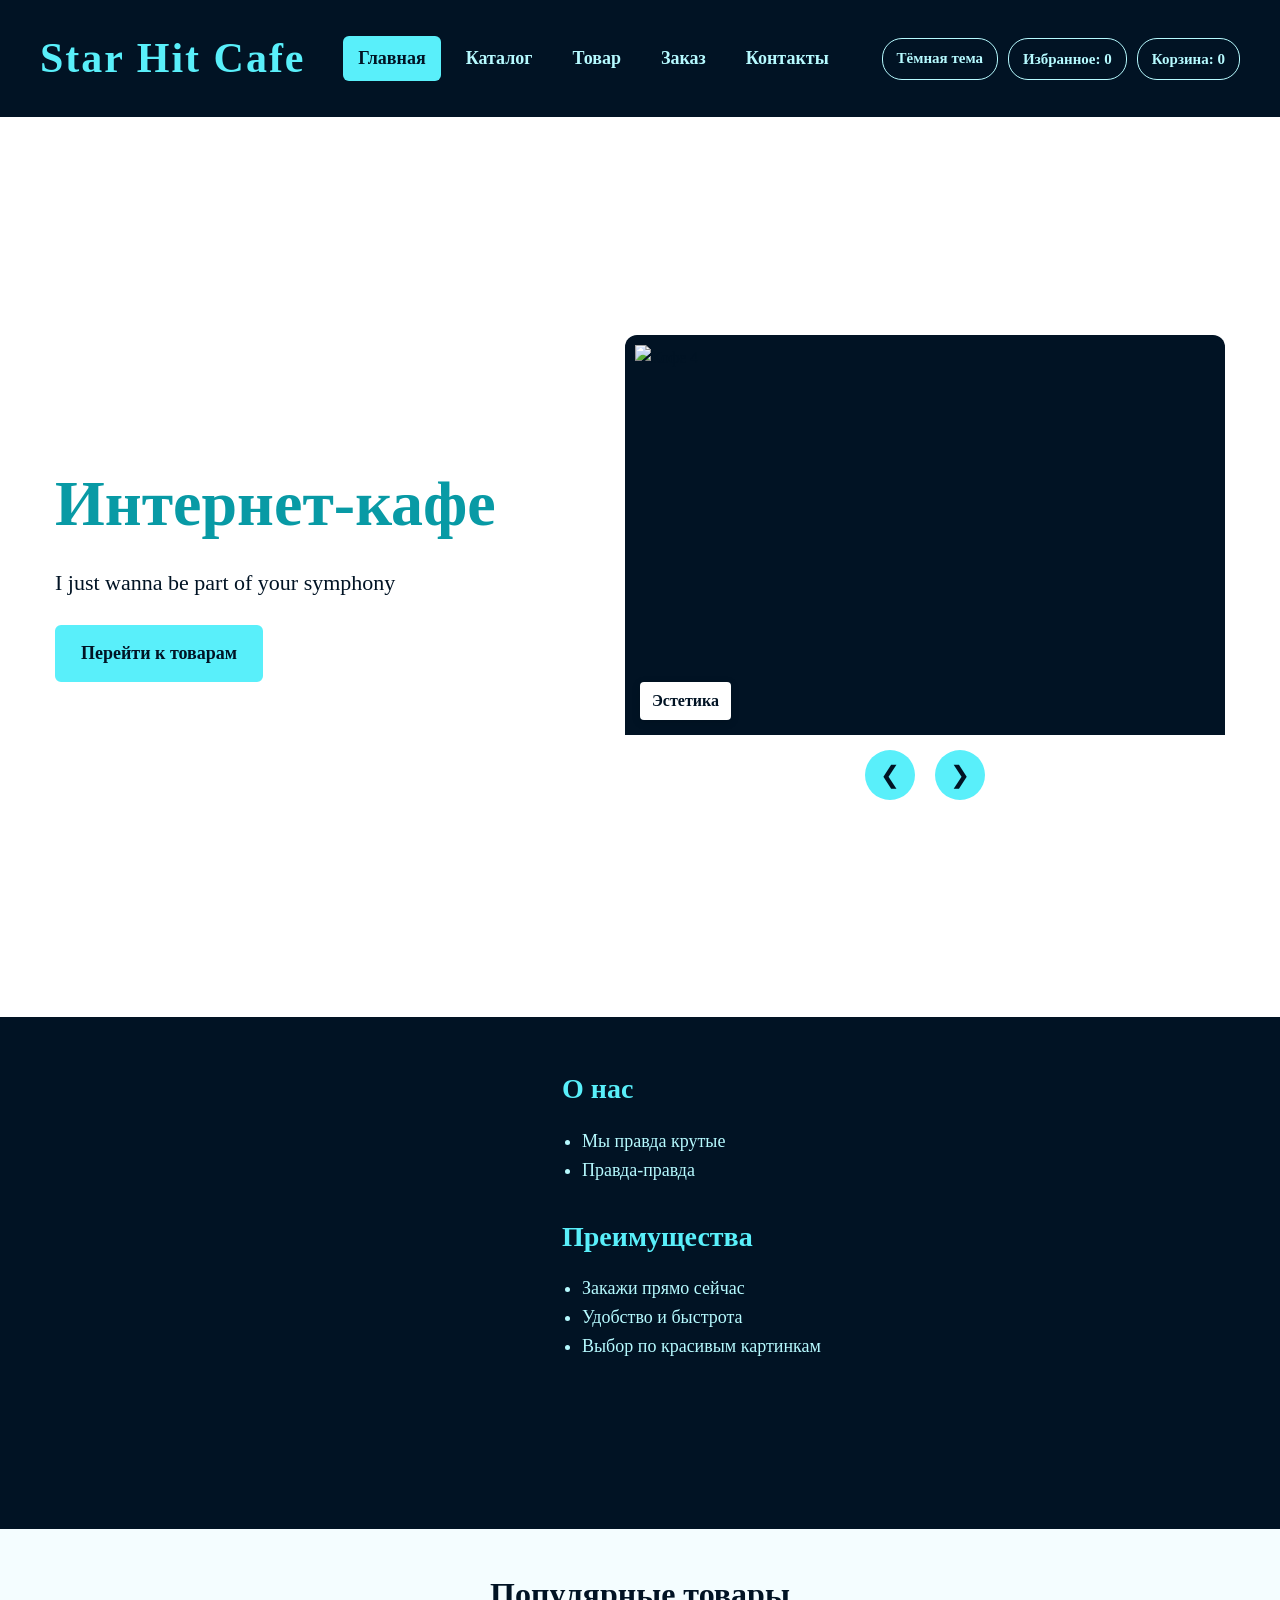
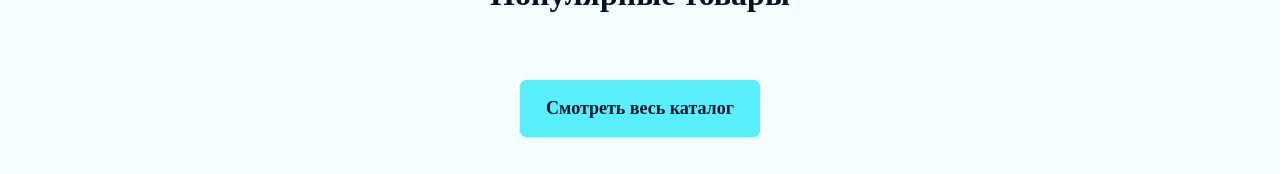
==== index.html @ 3f53603c "feat: ystal" ====
<!doctype html>
<html lang="ru">
<head>
  <meta charset="UTF-8">
  <meta name="viewport" content="width=device-width, initial-scale=1.0">
  <title>Star Hit Cafe — Главная</title>
  <link rel="stylesheet" href="css/style.css">
  <link rel="stylesheet" href="css/responsive.css">
    <script>
    try {
      if (localStorage.getItem('starhit-theme') === 'dark') {
        document.documentElement.setAttribute('data-theme', 'dark');
      }
    } catch {}
  </script>
</head>
<body>
  <a class="skip-link" href="#main">Перейти к основному содержимому</a>

  <header class="site-header">
    <div class="header-inner">
      <a class="logo" href="index.html">Star Hit Cafe</a>
      <nav class="site-nav" aria-label="Основная навигация">
        <button class="menu-toggle" id="menuToggle" aria-label="Открыть меню" aria-expanded="false">☰ Меню</button>
        <ul class="nav-list" id="navList">
          <li><a href="index.html" class="nav-link active">Главная</a></li>
          <li><a href="catalog.html" class="nav-link">Каталог</a></li>
          <li><a href="product.html" class="nav-link">Товар</a></li>
          <li><a href="order.html" class="nav-link">Заказ</a></li>
          <li><a href="contacts.html" class="nav-link">Контакты</a></li>
        </ul>
      </nav>
      <div class="header-actions">
        <button class="header-action" id="themeToggle" type="button" aria-pressed="false">Тёмная тема</button>
        <a class="header-action favorites-counter" href="catalog.html">Избранное: 0</a>
        <a class="header-action cart-counter" href="order.html">Корзина: 0</a>
      </div>
    </div>
  </header>

  <main id="main">
    <section class="hero-section">
      <div class="hero-content">
        <h1 class="hero-title">Интернет-кафе</h1>
        <p class="hero-desc">I just wanna be part of your symphony</p>
        <a class="btn" href="#popular">Перейти к товарам</a>
      </div>

      <div class="carousel-container">
        <div class="carousel">
          <div class="carousel-track" id="carouselTrack">
            <div class="carousel-item">
              <img src="images/cup-steam.jpg" alt="Кофе 4" class="carousel-img">
              <span class="carousel-caption">Эстетика</span>
            </div>
            <div class="carousel-item">
              <img src="images/kitty.jpg" alt="Кофе 5" class="carousel-img">
              <span class="carousel-caption">Забыл</span>
            </div>
            <div class="carousel-item">
              <img src="images/lodi.jpg" alt="Кофе 6" class="carousel-img">
              <span class="carousel-caption">Ну я</span>
            </div>
          </div>
        </div>
        <div class="carousel-controls">
          <button class="carousel-btn" id="prevBtn" aria-label="Предыдущий слайд">&#10094;</button>
          <button class="carousel-btn" id="nextBtn" aria-label="Следующий слайд">&#10095;</button>
        </div>
      </div>
    </section>

    <section class="info-section">
      <div class="info-img-container">
        <picture>
          <source media="(max-width: 767px)" srcset="images/oioi(1).jpg">
          <img src="images/oioi.jpg" alt="Наш кофе" class="info-img">
        </picture>
      </div>
      <div class="info-content">
        <h2>О нас</h2>
        <ul class="info-list">
          <li>Мы правда крутые</li>
          <li>Правда-правда</li>
        </ul>
        <h2>Преимущества</h2>
        <ul class="info-list">
          <li>Закажи прямо сейчас</li>
          <li>Удобство и быстрота</li>
          <li>Выбор по красивым картинкам</li>
        </ul>
      </div>
    </section>

    <section id="popular" class="popular-section">
      <h2>Популярные товары</h2>
      <p class="catalog-empty" data-popular-empty hidden>Товары пока недоступны.</p>
      <div class="products-grid" data-popular-container></div>
      <div class="popular-more">
        <a class="btn" href="catalog.html">Смотреть весь каталог</a>
      </div>
    </section>
  </main>

  <footer class="site-footer">
    <p>&copy; 2026 Учебный проект. Все права защищены.</p>
  </footer>

  <script src="js/data.js" defer></script>
  <script src="js/index.js" defer></script>
  <script src="js/theme.js" defer></script>
  <script src="js/main.js" defer></script>
</body>
</html>
---- css/style.css ----
:root {
  --color-bg: #f4fdff;
  --color-text: #011324;
  --color-primary: #59effa;
  --color-primary-dark: #089aa5;
  --color-surface: #011324;
  --color-border: #b6faff;
  --color-card: #ffffff;
  --color-muted: #4b5b66;
  --color-danger: #c0264b;
  --color-success: #0a7a4a;
  --color-warning: #b45309;
}

html[data-theme="dark"] {
  --color-bg: #071620;
  --color-text: #e6f9fc;
  --color-primary: #2fd3e0;
  --color-primary-dark: #59effa;
  --color-surface: #02121c;
  --color-border: #1d4a55;
  --color-card: #0c2230;
  --color-muted: #9fb6c1;
  --color-danger: #ff6b8b;
  --color-success: #4ade80;
  --color-warning: #fbbf24;
}

* { box-sizing: border-box; margin: 0; padding: 0; }

img { max-width: 100%; height: auto; }

picture { display: block; width: 100%; height: 100%; }

body {
  font-family: 'Garamond', 'Times New Roman', serif;
  background-color: var(--color-bg);
  color: var(--color-text);
  line-height: 1.6;
  display: flex;
  flex-direction: column;
  min-height: 100vh;
  cursor: url('../images/cursor-normal.png'), auto;
  transition: background-color 0.2s, color 0.2s;
}

a, button, .btn, input[type="submit"], input[type="reset"], .nav-link {
  cursor: url('../images/cursor-hover.png'), pointer;
}

main { flex: 1; }

.skip-link {
  position: absolute;
  top: -100px; left: 16px;
  background: #111; color: #fff;
  padding: 8px 12px; z-index: 1000;
  text-decoration: none;
}
.skip-link:focus { top: 16px; }

:focus-visible { outline: 3px solid var(--color-primary-dark); outline-offset: 3px; }

.site-header { background: var(--color-surface); padding: 25px 40px; }
.header-inner { display: flex; flex-direction: column; align-items: center; gap: 15px; max-width: 1200px; margin: 0 auto; }
.logo { font-size: 42px; color: var(--color-primary); text-decoration: none; font-weight: bold; letter-spacing: 2px; }

.menu-toggle {
  display: block;
  background: var(--color-primary);
  color: var(--color-text);
  border: none;
  padding: 10px 20px;
  font-size: 18px;
  font-weight: bold;
  border-radius: 6px;
  cursor: pointer;
  width: 100%;
  margin-bottom: 10px;
}

.nav-list {
  display: none;
  flex-direction: column;
  gap: 10px;
  list-style: none;
  width: 100%;
  background: var(--color-surface);
  padding: 15px;
  border-radius: 8px;
}

.nav-list.active { display: flex; }

.nav-link {
  color: var(--color-border);
  text-decoration: none;
  font-weight: bold;
  padding: 8px 15px;
  border-radius: 6px;
  display: block;
  text-align: center;
  font-size: 18px;
}
.nav-link:hover, .nav-link.active { background: var(--color-primary); color: var(--color-text); }

.header-actions {
  display: flex;
  flex-wrap: wrap;
  gap: 10px;
  justify-content: center;
  width: 100%;
}

.header-action {
  display: inline-block;
  background: transparent;
  color: var(--color-border);
  border: 1px solid var(--color-border);
  padding: 8px 14px;
  border-radius: 20px;
  font-family: inherit;
  font-size: 15px;
  font-weight: bold;
  text-decoration: none;
  transition: 0.2s;
}
.header-action:hover { background: var(--color-primary); color: var(--color-text); border-color: var(--color-primary); }

.main-content { padding: 40px 20px; max-width: 1200px; margin: 0 auto; width: 100%; }
.page-title { margin-bottom: 30px; border-bottom: 3px solid var(--color-primary); display: inline-block; font-size: 32px; }

.btn {
  display: inline-block;
  background: var(--color-primary);
  color: var(--color-text);
  padding: 12px 24px;
  text-decoration: none;
  border-radius: 6px;
  font-weight: bold;
  border: 2px solid var(--color-primary);
  transition: 0.2s;
  font-family: inherit;
  font-size: 18px;
  text-align: center;
}
.btn:hover { background: var(--color-surface); color: var(--color-primary); }
.btn--small { padding: 8px 14px; font-size: 15px; }
.btn--accent { background: var(--color-primary-dark); border-color: var(--color-primary-dark); color: #fff; }
.btn--accent:hover { background: var(--color-surface); color: var(--color-primary); }
.btn:disabled { opacity: 0.6; cursor: not-allowed; }

.hero-section { min-height: 100vh; display: flex; flex-direction: column; background: var(--color-card); color: var(--color-text); padding: 40px 20px; }
.hero-content { text-align: center; margin-bottom: 30px; }
.hero-title { font-size: 48px; color: var(--color-primary-dark); margin-bottom: 10px; }
.hero-desc { font-size: 22px; margin-bottom: 25px; color: var(--color-text); }

.carousel-container { position: relative; max-width: 800px; margin: 0 auto; width: 100%; overflow: hidden; border-radius: 12px; }
.carousel-track { display: flex; transition: transform 0.5s ease-in-out; }
.carousel-item { min-width: 100%; position: relative; height: 400px; background-color: var(--color-surface); }
.carousel-img { position: absolute; top: 0; left: 0; width: 100%; height: 100%; object-fit: contain; padding: 10px; }
.carousel-caption { position: absolute; bottom: 15px; left: 15px; background: var(--color-card); color: var(--color-surface); padding: 6px 12px; border-radius: 4px; font-weight: bold; box-shadow: 0 2px 8px rgba(0,0,0,0.15); z-index: 2; }
.carousel-controls { display: flex; justify-content: center; gap: 20px; margin-top: 15px; }
.carousel-btn { background: var(--color-primary); border: none; color: var(--color-text); font-size: 24px; width: 50px; height: 50px; border-radius: 50%; cursor: pointer; }

.info-section { display: flex; flex-direction: column; background: var(--color-surface); color: var(--color-border); width: 100%; }
.info-img-container { width: 100%; height: 350px; background-color: var(--color-surface); }
.info-img { width: 100%; height: 100%; object-fit: contain; object-position: center; display: block; padding: 15px; }
.info-content { padding: 40px 20px; max-width: 800px; margin: 0 auto; }
.info-content h2 { color: var(--color-primary); margin-bottom: 15px; font-size: 28px; }
.info-list { margin-left: 20px; margin-bottom: 30px; font-size: 18px; }

.popular-section { padding: 40px 20px; max-width: 1200px; margin: 0 auto; }
.popular-section h2 { text-align: center; margin-bottom: 30px; font-size: 32px; }
.popular-more { text-align: center; margin-top: 30px; }

.products-grid { display: grid; grid-template-columns: 1fr; gap: 20px; }

.product-card {
  position: relative;
  background: var(--color-card);
  padding: 25px;
  border-radius: 10px;
  border: 1px solid var(--color-border);
  text-align: center;
  box-shadow: 0 4px 10px rgba(0,0,0,0.05);
  display: flex;
  flex-direction: column;
  gap: 8px;
}

.product-card__image { 
  width: 100%; 
  height: 220px; 
  object-fit: cover; 
  border-radius: 8px; 
  display: block; 
  background-color: transparent;
}

.product-card__title { font-size: 22px; }
.product-card__rating { color: var(--color-warning); font-weight: bold; }
.product-card__description { color: var(--color-muted); font-size: 16px; flex: 1; }

.product-card__price { font-weight: bold; font-size: 22px; color: var(--color-primary-dark); margin: 8px 0; display: flex; justify-content: center; gap: 10px; align-items: baseline; }
.product-card__price-old { text-decoration: line-through; color: var(--color-muted); font-size: 17px; font-weight: normal; }
.product-card__price-new { color: var(--color-danger); }

.product-card__status { font-size: 15px; font-weight: bold; color: var(--color-success); }
.product-card__status.is-unavailable { color: var(--color-danger); }

.product-card__badge {
  position: absolute;
  top: 12px; left: 12px;
  background: var(--color-danger);
  color: #fff;
  font-weight: bold;
  font-size: 14px;
  padding: 4px 10px;
  border-radius: 20px;
  z-index: 2;
}

.product-card__favorite {
  position: absolute;
  top: 12px; right: 12px;
  width: 38px; height: 38px;
  border-radius: 50%;
  border: 1px solid var(--color-border);
  background: var(--color-card);
  color: var(--color-primary-dark);
  font-size: 20px;
  line-height: 1;
  z-index: 2;
}
.product-card__favorite.is-active { background: var(--color-primary); color: var(--color-text); }

.product-card__actions { display: flex; gap: 10px; justify-content: center; margin-top: 10px; }

.catalog-controls {
  display: grid;
  gap: 18px;
  background: var(--color-card);
  border: 1px solid var(--color-border);
  border-radius: 12px;
  padding: 22px;
  margin-bottom: 22px;
}

.catalog-controls__group { display: flex; flex-direction: column; gap: 8px; }
.catalog-controls__group label { font-weight: bold; font-size: 15px; }
.catalog-controls__input,
.catalog-controls__select {
  padding: 12px;
  border: 1px solid var(--color-border);
  border-radius: 8px;
  font-family: inherit;
  font-size: 16px;
  background: var(--color-bg);
  color: var(--color-text);
}

.catalog-count { font-weight: bold; margin-bottom: 12px; color: var(--color-muted); }
.catalog-empty { padding: 20px; text-align: center; font-size: 18px; color: var(--color-danger); font-weight: bold; }

.pagination { display: flex; flex-wrap: wrap; gap: 8px; justify-content: center; margin-top: 24px; }
.pagination__btn {
  min-width: 40px;
  padding: 8px 12px;
  border: 1px solid var(--color-border);
  background: var(--color-card);
  color: var(--color-text);
  border-radius: 8px;
  font-family: inherit;
  font-size: 16px;
  font-weight: bold;
}
.pagination__btn.is-active { background: var(--color-primary); border-color: var(--color-primary); }

.price { font-weight: bold; font-size: 22px; color: var(--color-primary-dark); margin: 15px 0; }
.product-detail__price-old { text-decoration: line-through; color: var(--color-muted); font-size: 20px; margin-right: 10px; }
.product-detail__price-new { color: var(--color-danger); }
.product-detail__rating { color: var(--color-warning); font-weight: bold; font-size: 20px; }
.product-detail__status { font-weight: bold; color: var(--color-success); }
.product-detail__status.is-unavailable { color: var(--color-danger); }

.order-form { display: grid; gap: 20px; background: var(--color-card); padding: 30px; border-radius: 10px; border: 1px solid var(--color-border); }
.form-group { display: flex; flex-direction: column; gap: 8px; }
.order-form input, .order-form select, .order-form textarea {
  padding: 12px;
  border: 1px solid var(--color-border);
  border-radius: 6px;
  font-family: inherit;
  font-size: 16px;
  background: var(--color-bg);
  color: var(--color-text);
}
.order-form input[aria-invalid="true"], .order-form select[aria-invalid="true"] { border-color: var(--color-danger); }
.checkbox-label { display: flex; align-items: center; gap: 10px; font-size: 16px; }
.form-error { color: var(--color-danger); font-size: 14px; min-height: 18px; }
.form-message { text-align: center; font-weight: bold; min-height: 24px; }
.form-message.is-error { color: var(--color-danger); }
.form-message.is-success { color: var(--color-success); }

.order-subtitle { margin: 30px 0 16px; }

.cart-section { background: var(--color-card); border: 1px solid var(--color-border); border-radius: 12px; padding: 22px; margin-bottom: 26px; }
.cart-section h2 { margin-bottom: 16px; }
.cart-empty { text-align: center; color: var(--color-muted); font-size: 18px; padding: 16px 0; }
.cart-list { display: flex; flex-direction: column; gap: 14px; }

.cart-item { display: grid; grid-template-columns: 80px 1fr auto; gap: 16px; align-items: center; border: 1px solid var(--color-border); border-radius: 10px; padding: 12px; }
.cart-item__image { width: 80px; height: 80px; object-fit: cover; border-radius: 8px; }
.cart-item__info { display: flex; flex-direction: column; gap: 6px; }
.cart-item__title { font-size: 18px; }
.cart-item__price { font-weight: bold; color: var(--color-primary-dark); }
.cart-item__controls { display: flex; align-items: center; gap: 10px; }
.cart-item__btn {
  width: 32px; height: 32px;
  border-radius: 6px;
  border: 1px solid var(--color-border);
  background: var(--color-bg);
  color: var(--color-text);
  font-size: 18px;
  font-weight: bold;
}
.cart-item__quantity { min-width: 24px; text-align: center; font-weight: bold; }
.cart-item__remove {
  width: 36px; height: 36px;
  border-radius: 50%;
  border: 1px solid var(--color-border);
  background: transparent;
  color: var(--color-danger);
  font-size: 22px;
  line-height: 1;
}

.cart-promo { margin-top: 20px; display: flex; flex-direction: column; gap: 8px; }
.cart-promo__row { display: flex; gap: 10px; flex-wrap: wrap; }
.cart-promo__input { flex: 1; min-width: 180px; padding: 12px; border: 1px solid var(--color-border); border-radius: 8px; font-family: inherit; font-size: 16px; background: var(--color-bg); color: var(--color-text); }
.promo-message { font-weight: bold; min-height: 20px; }
.promo-message.is-error { color: var(--color-danger); }
.promo-message.is-success { color: var(--color-success); }

.cart-summary { margin-top: 20px; border-top: 2px solid var(--color-border); padding-top: 16px; display: flex; flex-direction: column; gap: 8px; }
.cart-summary__line { font-size: 18px; }
.cart-summary__line--discount { color: var(--color-success); }
.cart-summary__line--total { font-weight: bold; font-size: 24px; color: var(--color-primary-dark); }

.modal {
  border: none;
  border-radius: 14px;
  padding: 0;
  max-width: 800px;
  width: calc(100% - 40px);
  background: var(--color-card);
  color: var(--color-text);
}
.modal::backdrop { background: rgba(0, 0, 0, 0.55); }
.modal__close {
  position: absolute;
  top: 10px; right: 10px;
  width: 38px; height: 38px;
  border-radius: 50%;
  border: 1px solid var(--color-border);
  background: var(--color-card);
  color: var(--color-text);
  font-size: 22px;
  line-height: 1;
  z-index: 2;
}
.modal__content { display: flex; flex-direction: column; gap: 20px; padding: 24px; }
.modal__image { width: 100%; height: 300px; object-fit: cover; background-color: transparent; border-radius: 10px; }
.modal__info { display: flex; flex-direction: column; gap: 10px; }
.modal__title { font-size: 26px; }
.modal__rating { color: var(--color-warning); font-weight: bold; }
.modal__description { color: var(--color-muted); }
.modal__price { font-weight: bold; font-size: 22px; color: var(--color-primary-dark); display: flex; gap: 10px; align-items: baseline; }
.modal__price-old { text-decoration: line-through; color: var(--color-muted); font-size: 17px; font-weight: normal; }
.modal__price-new { color: var(--color-danger); }
.modal__status { font-weight: bold; color: var(--color-success); }
.modal__status.is-unavailable { color: var(--color-danger); }
.modal__table { margin-top: 8px; }

.contacts-layout { display: flex; flex-direction: column; gap: 30px; margin-top: 20px; }
.contact-info, .contact-feedback { background: var(--color-card); padding: 30px; border-radius: 10px; border: 1px solid var(--color-border); }
.contact-info h2, .contact-feedback h2 { margin-bottom: 20px; color: var(--color-primary-dark); }

.card-img { width: 100%; height: 220px; object-fit: cover; object-position: center; border-radius: 8px; margin-bottom: 15px; display: block; }

.main-img { 
  width: 100%; 
  height: auto; 
  aspect-ratio: 4 / 3; 
  object-fit: cover; 
  border-radius: 12px; 
  display: block; 
  background-color: transparent; 
}

.site-footer { background: var(--color-surface); color: var(--color-border); text-align: center; padding: 30px 20px; }

.styled-table { width: 100%; border-collapse: collapse; margin-top: 20px; }
.styled-table th { background-color: var(--color-surface); color: var(--color-primary); padding: 15px; text-align: left; font-size: 18px; }
.styled-table td { padding: 12px 15px; border-bottom: 1px solid var(--color-border); background-color: var(--color-card); }
.styled-table tr:nth-child(even) td { background-color: var(--color-bg); }
.styled-table caption { text-align: left; font-size: 24px; font-weight: bold; color: var(--color-primary-dark); margin-bottom: 15px; }

.product-info { padding: 20px 0; display: flex; flex-direction: column; gap: 15px; }

@media (max-width: 767px) {
  .info-img-container { height: 250px; }
  .info-img { object-fit: contain; padding: 5px; }
  .carousel-item { height: 250px; }
  .main-img { height: auto; aspect-ratio: 4 / 3; }
  .card-img { height: 200px; }
  .product-info .btn { margin-top: 10px; width: 100%; }
  .cart-item { grid-template-columns: 60px 1fr; }
  .cart-item__remove { grid-column: 1 / -1; justify-self: end; }
  .modal__content { padding: 16px; }
  .modal__image { height: 220px; }
}
---- css/responsive.css ----
@media (min-width: 768px) {
  .header-inner {
    flex-direction: row;
    justify-content: space-between;
    flex-wrap: wrap;
  }

  .menu-toggle {
    display: none !important;
  }

  .nav-list {
    display: flex !important;
    flex-direction: row;
    background: transparent;
    padding: 0;
    width: auto;
  }

  .header-actions {
    width: auto;
    justify-content: flex-end;
  }

  .products-grid {
    grid-template-columns: repeat(2, 1fr);
  }

  .catalog-controls {
    grid-template-columns: repeat(3, 1fr);
    align-items: end;
  }

  .info-section {
    flex-direction: row;
  }

  .info-img-container {
    width: 40%;
    height: auto;
    min-height: 400px;
  }

  .info-content {
    flex: 1;
    padding: 50px;
  }

  .order-form {
    grid-template-columns: repeat(2, 1fr);
  }

  .full-width {
    grid-column: 1 / -1;
  }

  .form-actions {
    display: flex;
    justify-content: center;
  }

  .contacts-layout {
    flex-direction: row;
    align-items: flex-start;
  }

  .contact-info {
    flex: 0 0 35%;
  }

  .contact-feedback {
    flex: 1;
  }

  .modal__content {
    flex-direction: row;
    align-items: flex-start;
  }

  .modal__image {
    flex: 0 0 45%;
    height: 400px;
    object-fit: cover;
  }

  .modal__info {
    flex: 1;
  }
}

@media (min-width: 1024px) {
  .products-grid {
    grid-template-columns: repeat(3, 1fr);
  }

  .hero-section {
    flex-direction: row;
    align-items: center;
    justify-content: space-around;
  }

  .hero-content {
    text-align: left;
    flex: 1;
    max-width: 500px;
    margin-bottom: 0;
  }

  .hero-title {
    font-size: 64px;
  }

  .carousel-container {
    flex: 1;
    max-width: 600px;
    margin: 0;
  }

  .product-detail {
    display: flex;
    flex-direction: row;
    gap: 40px;
    align-items: flex-start;
  }

  .product-info {
    flex: 1;
    display: flex;
    flex-direction: column;
    gap: 20px;
  }

  .product-image {
    flex: 0 0 45%;
  }

  .product-image .main-img {
    width: 100%;
    height: auto;
    aspect-ratio: 4 / 3;
    object-fit: cover;
    border-radius: 12px;
  }
}
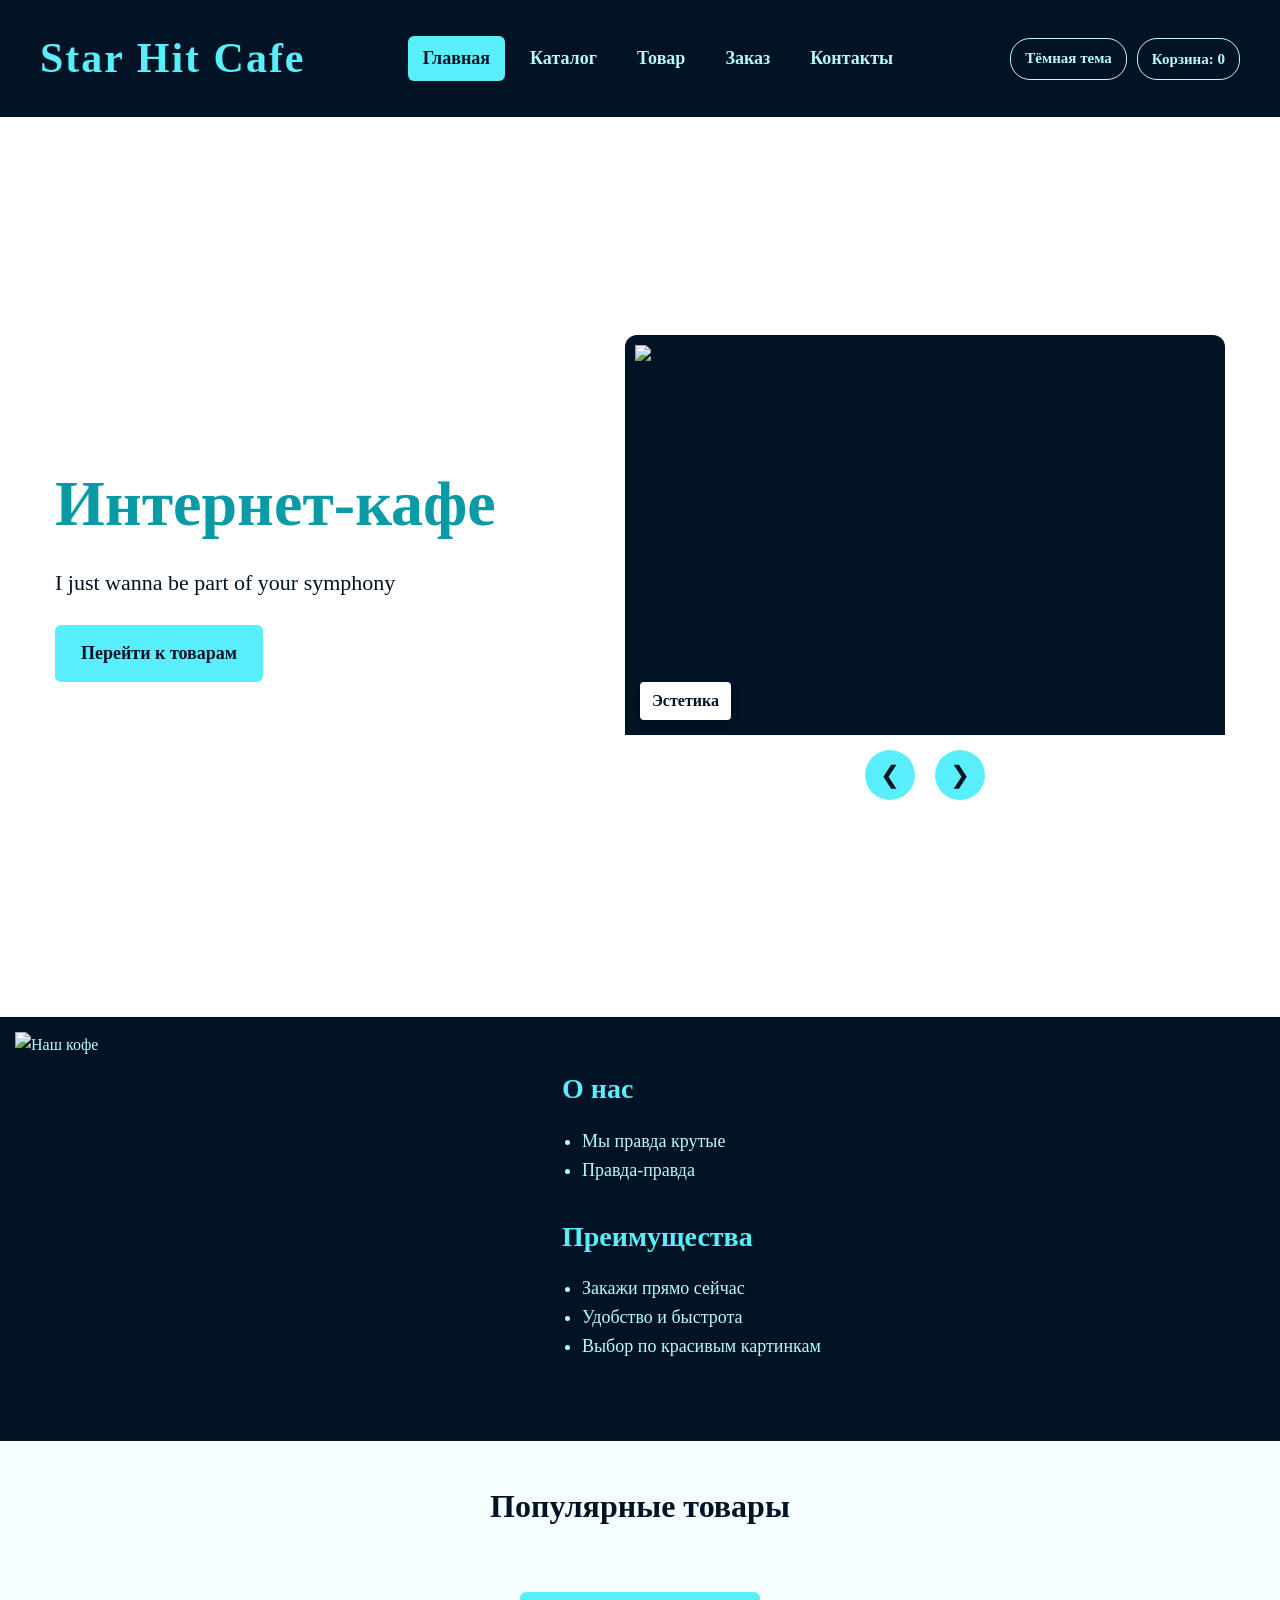
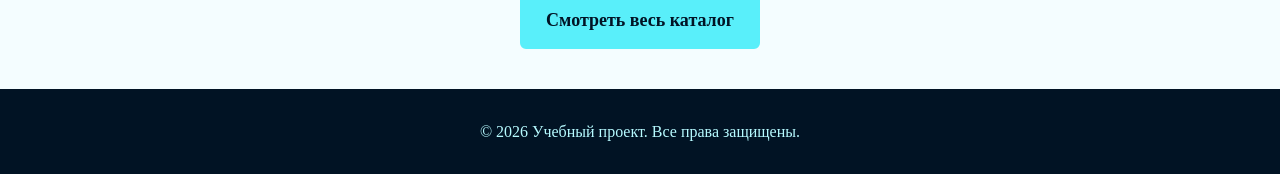
==== commit c2711eb0: "feat: oioi" ====
--- a/index.html
+++ b/index.html
@@ -32,7 +32,6 @@
       </nav>
       <div class="header-actions">
         <button class="header-action" id="themeToggle" type="button" aria-pressed="false">Тёмная тема</button>
-        <a class="header-action favorites-counter" href="catalog.html">Избранное: 0</a>
         <a class="header-action cart-counter" href="order.html">Корзина: 0</a>
       </div>
     </div>
--- a/css/style.css
+++ b/css/style.css
@@ -191,7 +191,7 @@
 
 .product-card__image { 
   width: 100%; 
-  height: 220px; 
+  height: 180px; 
   object-fit: cover; 
   border-radius: 8px; 
   display: block; 
@@ -391,7 +391,8 @@
 .main-img { 
   width: 100%; 
   height: auto; 
-  aspect-ratio: 4 / 3; 
+  max-height: 450px;
+  aspect-ratio: 1 / 1; 
   object-fit: cover; 
   border-radius: 12px; 
   display: block; 
--- a/css/responsive.css
+++ b/css/responsive.css
@@ -134,10 +134,11 @@
     flex: 0 0 45%;
   }
 
-  .product-image .main-img {
+    .product-image .main-img {
     width: 100%;
     height: auto;
-    aspect-ratio: 4 / 3;
+    max-height: 450px;
+    aspect-ratio: 1 / 1;
     object-fit: cover;
     border-radius: 12px;
   }
